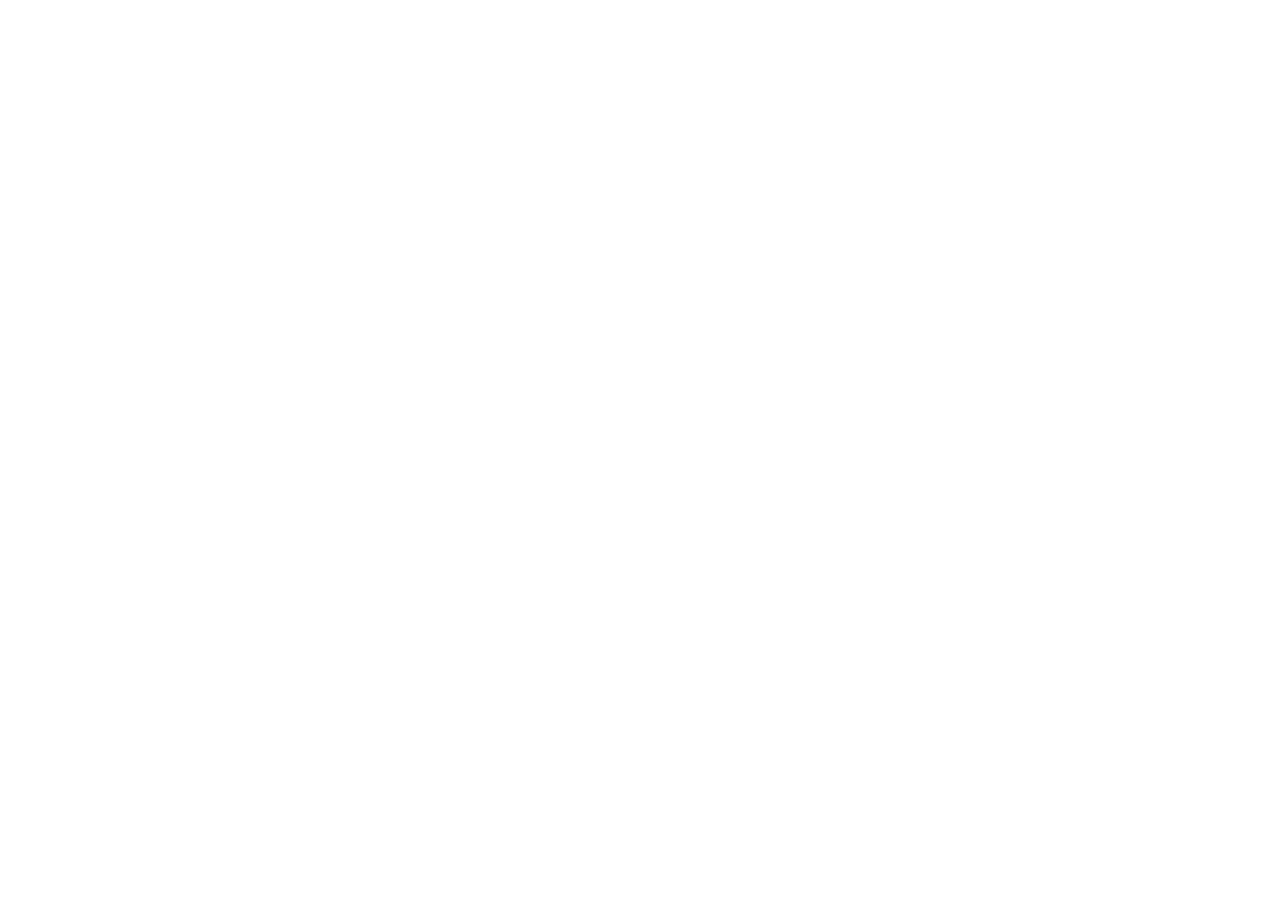
==== baking/index.html @ 8e5e3f55 "renamed folders and updated folder structure." ====
<!DOCTYPE html>
<html lang="en">

    <head>
        <meta charset="UTF-8">
        <meta name="viewport" content="width=device-width, initial-scale=1.0">
        <title>Document</title>
    </head>

    <body>

    </body>

</html>
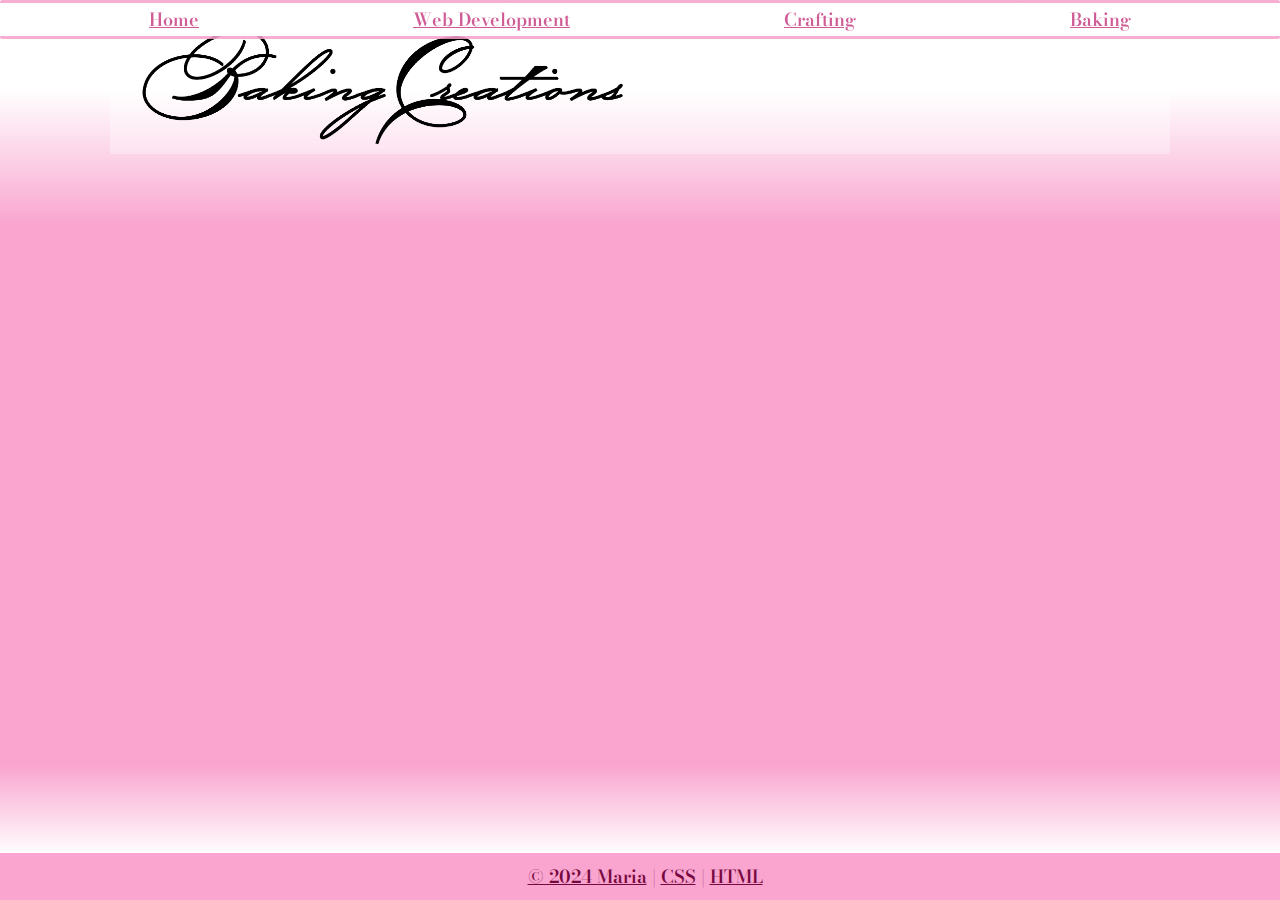
==== commit fd5af4e3: "added content pages" ====
--- a/baking/index.html
+++ b/baking/index.html
@@ -2,13 +2,76 @@
 <html lang="en">
 
     <head>
-        <meta charset="UTF-8">
+        <title> Baking Creations</title>
+        <meta charset="utf-8">
         <meta name="viewport" content="width=device-width, initial-scale=1.0">
-        <title>Document</title>
+        <link rel="stylesheet" href="../css/style.css">
+        <link rel="preconnect" href="https://fonts.googleapis.com">
+        <link rel="preconnect" href="https://fonts.gstatic.com" crossorigin>
+        <link
+            href="https://fonts.googleapis.com/css2?family=Bodoni+Moda:ital,opsz,wght@0,6..96,400..900;1,6..96,400..900&display=swap"
+            rel="stylesheet">
     </head>
 
-    <body>
+    <body class="home">
+        <div class="wrapper">
+            <header>
+                <h1>Baking Creations</h1>
+            </header>
+            <nav class="nav-main">
+                <button class="nav-main-menu-toggle" aria-label="Open Menu" aria-controls="nav-main-menu"
+                    aria-expanded="false">
+                    <svg viewBox="0 0 48 48" width="48" height="48">
+                        <rect x="6" y="12" width="36" height="4" rx="2"></rect>
+                        <rect x="6" y="22" width="36" height="4" rx="2"></rect>
+                        <rect x="6" y="32" width="36" height="4" rx="2"></rect>
 
+                    </svg>
+
+
+                </button>
+                <ul id="nav-main-menu" hidden>
+
+                    <li><a href="../index.html">Home</a></li>
+
+
+                    <li><a href="../web-development/index.html">Web Development</a></li>
+
+
+                    <li><a href="../crafting/index.html">Crafting</a></li>
+
+
+                    <li><a href="index.html">Baking</a></li>
+
+                </ul>
+            </nav>
+            <main>
+                <div class="cards">
+                    <div class="title">
+                        <img class="card" src="../images/bk.webp" alt="maria pino name">
+                    </div>
+
+
+                </div>
+
+            </main>
+
+
+            <footer>
+
+
+                <a href="javascript:void(location='https://mpino.bitweb1.nwtc.edu/')">&copy;
+                    2024 Maria</a>
+                |
+                <a
+                    href="javascript:void(location='https://jigsaw.w3.org/css-validator/validator?uri='+escape(location))">CSS</a>
+                |
+                <a href="javascript:void(location='https://validator.w3.org/nu/?doc='+escape(location))">HTML</a>
+
+            </footer>
+
+        </div>
+        <script src="js/script.js"></script>
     </body>
 
 </html>--- a/css/style.css
+++ b/css/style.css
@@ -0,0 +1,606 @@
+/*! normalize.css v8.0.1 | MIT License | github.com/necolas/normalize.css */
+
+html {
+    line-height: 1.15;
+    -webkit-text-size-adjust: 100%
+}
+
+body {
+    margin: 0
+}
+
+main {
+    display: block
+}
+
+h1 {
+    font-size: 2em;
+    margin: .67em 0
+}
+
+hr {
+    box-sizing: content-box;
+    height: 0;
+    overflow: visible
+}
+
+pre {
+    font-family: monospace, monospace;
+    font-size: 1em
+}
+
+a {
+    background-color: transparent
+}
+
+abbr[title] {
+    border-bottom: none;
+    text-decoration: underline;
+    text-decoration: underline dotted
+}
+
+b,
+strong {
+    font-weight: bolder
+}
+
+code,
+kbd,
+samp {
+    font-family: monospace, monospace;
+    font-size: 1em
+}
+
+small {
+    font-size: 80%
+}
+
+sub,
+sup {
+    font-size: 75%;
+    line-height: 0;
+    position: relative;
+    vertical-align: baseline
+}
+
+sub {
+    bottom: -.25em
+}
+
+sup {
+    top: -.5em
+}
+
+img {
+    border-style: none
+}
+
+button,
+input,
+optgroup,
+select,
+textarea {
+    font-family: inherit;
+    font-size: 100%;
+    line-height: 1.15;
+    margin: 0
+}
+
+button,
+input {
+    overflow: visible
+}
+
+button,
+select {
+    text-transform: none
+}
+
+[type=button],
+[type=reset],
+[type=submit],
+button {
+    -webkit-appearance: button;
+}
+
+[type=button]::-moz-focus-inner,
+[type=reset]::-moz-focus-inner,
+[type=submit]::-moz-focus-inner,
+button::-moz-focus-inner {
+    border-style: none;
+    padding: 0
+}
+
+[type=button]:-moz-focusring,
+[type=reset]:-moz-focusring,
+[type=submit]:-moz-focusring,
+button:-moz-focusring {
+    outline: 1px dotted ButtonText
+}
+
+fieldset {
+    padding: .35em .75em .625em
+}
+
+legend {
+    box-sizing: border-box;
+    color: inherit;
+    display: table;
+    max-width: 100%;
+    padding: 0;
+    white-space: normal
+}
+
+progress {
+    vertical-align: baseline
+}
+
+textarea {
+    overflow: auto
+}
+
+[type=checkbox],
+[type=radio] {
+    box-sizing: border-box;
+    padding: 0
+}
+
+[type=number]::-webkit-inner-spin-button,
+[type=number]::-webkit-outer-spin-button {
+    height: auto
+}
+
+[type=search] {
+    -webkit-appearance: textfield;
+    outline-offset: -2px
+}
+
+[type=search]::-webkit-search-decoration {
+    -webkit-appearance: none
+}
+
+::-webkit-file-upload-button {
+    -webkit-appearance: button;
+    font: inherit
+}
+
+details {
+    display: block
+}
+
+summary {
+    display: list-item
+}
+
+template {
+    display: none
+}
+
+[hidden] {
+    display: none
+}
+
+html {
+    box-sizing: border-box;
+    min-height: 100%;
+    position: relative;
+}
+
+/*end of normalize.css*/
+/*Styling main home page final project*/
+body {
+    background: linear-gradient(to bottom, white 10%, #f892c5d3 25%, #f892c5d3 85%, white 95%, white);
+    font-family: "Bodoni Moda", serif;
+    font-optical-sizing: auto;
+    font-weight: 300;
+    font-style: normal;
+    font-weight: 600;
+    line-height: 1.5;
+}
+
+.home .wrapper {
+    max-width: 1000px;
+    margin: auto;
+    color: #77083f;
+    text-align: center;
+    padding: 0 30px;
+    background-color: rgba(255, 255, 255, 0.339);
+
+}
+
+/*title- name*/
+.home h1 {
+    text-indent: -3000em;
+    overflow: hidden;
+    padding: 0;
+    margin: 0;
+    margin: 1px 0 10px;
+}
+
+/*Navigation menu*/
+
+.nav-main-menu-toggle svg * {
+    transform-box: fill-box;
+
+}
+
+.nav-main-menu-toggle rect:nth-child(1) {
+    transition: all 2s cubic-bezier(0.18, 0.89, 0.32, 1.28);
+    transform-origin: center;
+}
+
+.nav-main-menu-toggle rect:nth-child(2) {
+    transition: all 2.25s cubic-bezier(0.42, 0, 0.01, 0.97);
+    transform-origin: center;
+}
+
+.nav-main-menu-toggle rect:nth-child(3) {
+    transition: all 2s cubic-bezier(0.18, 0.89, 0.32, 1.28);
+    transform-origin: center;
+}
+
+.nav-main-menu-toggle[aria-expanded="true"] rect:nth-child(1) {
+    transform: translateY(6px);
+}
+
+.nav-main-menu-toggle[aria-expanded="true"] rect:nth-child(2) {
+    transform: scaleX(0);
+}
+
+.nav-main-menu-toggle[aria-expanded="true"] rect:nth-child(3) {
+    transform: translateY(-6px);
+}
+
+.nav-main {
+    position: fixed;
+    top: 0;
+    left: 0;
+    z-index: 9999;
+    line-height: 0;
+    background: #ffffff9d;
+    border-radius: 3px;
+    box-shadow: 0 2px 4px rgba(0, 0, 0, 0.1);
+}
+
+.nav-main-menu-toggle {
+    background: none;
+    border: none;
+    cursor: pointer;
+    line-height: 0;
+}
+
+#nav-main-menu {
+    display: grid;
+    transform: translateX(-100%);
+    transition: all 1s ease-in-out;
+    position: absolute;
+    width: 90vw;
+    margin: 0;
+    padding: 0;
+    list-style: none;
+    display: flex;
+    visibility: hidden;
+    flex-direction: column;
+    background: #df92b8bd;
+    box-shadow: 0 2px 4px rgba(0, 0, 0, 0.1);
+    overflow: hidden;
+}
+
+#nav-main-menu:not([hidden]) {
+    visibility: visible;
+    transform: translateX(0);
+    transition: all 1s ease-in-out;
+    padding: 20px 50px 20px 0px;
+    height: 80vw;
+    width: 80vw;
+}
+
+#nav-main-menu li a {
+    color: #d05c96;
+    display: flex;
+    line-height: 2.5;
+    padding: 2px 55px;
+    margin: 5px 15px;
+    transition: all .25s ease-in;
+    background: rgba(255, 255, 255, 0.859);
+    border-bottom: 3px solid #ff3e9f;
+    box-shadow: 0 2px 4px rgba(0, 0, 0, 0.1);
+
+}
+
+#nav-main-menu li:last-child {
+    border-bottom: none;
+}
+
+#nav-main-menu li a:hover,
+#nav-main-menu li a:focus {
+    background: #f0f0f0ea;
+}
+
+/*end nav*/
+
+/*intro*/
+.cards {
+    display: flex;
+    flex-direction: column;
+    align-items: center;
+    gap: 10px;
+}
+
+.card {
+    max-width: 100%;
+    height: auto;
+    align-self: center;
+
+}
+
+.card img {
+    grid-column: span 3;
+    width: 100%;
+    height: auto;
+}
+
+.photo {
+    max-width: 60%;
+    max-width: 60%;
+    border: 2px solid rgb(0 0 0 / 22%);
+    box-shadow: 0 2px 4px rgb(0 0 0 / 64%);
+    border-radius: 5px;
+    margin: auto;
+}
+
+.name {
+    margin: auto;
+    max-width: 700px;
+    align-items: center;
+}
+
+.card p {
+    max-width: 65ch;
+    text-align: center;
+    margin: auto;
+}
+
+
+/*end intro*/
+/*my work content*/
+h3 {
+    margin: auto;
+    padding: 0;
+}
+
+p {
+    padding: 10px 0px;
+    margin: auto;
+}
+
+.acards {
+    margin: auto;
+    display: flex;
+    flex-direction: column;
+    justify-content: center;
+    gap: 10px;
+}
+
+.acard {
+    text-align: center;
+    margin: auto;
+    width: 300px;
+    border-bottom: 3px solid #f57cb8d3;
+
+}
+
+.acard:last-child {
+    margin-bottom: 45px;
+}
+
+.button {
+    display: inline-block;
+    padding: 10px 20px;
+    background-color: #e67bb0d3;
+    text-decoration: none;
+    border: 2px solid rgba(255, 255, 255, 0.506);
+    border-radius: 3px;
+    font-size: 16px;
+    font-weight: bold;
+    cursor: pointer;
+    margin: 5px;
+    transition: background-color 0.3s ease;
+
+    a {
+        color: #ffffffd3;
+    }
+}
+
+.button:hover {
+    background-color: #fe4aa4d3;
+
+    a {
+        color: white;
+    }
+}
+
+/*end of my work content*/
+/*error page*/
+#errorpage h2 {
+    margin: 20px;
+    font-size: 40px;
+    color: #77083f;
+    border-top: none;
+    text-shadow: 2px 2px 4px rgba(0, 0, 0, 0.5);
+    font-weight: bolder;
+
+}
+
+/*footer*/
+footer {
+    position: absolute;
+    bottom: 0;
+    left: 0;
+    right: 0;
+    width: 100%;
+    padding: 10px 5px;
+    margin: auto;
+    background-color: #f892c5d3;
+
+
+
+    a {
+        color: inherit;
+        font-size: 18px;
+
+        &:hover {
+            background-color: #ffffff9f;
+        }
+    }
+}
+
+/**/
+@media (min-width: 600px) {
+
+    /*Style nav menu for large screens*/
+    .nav-main {
+        position: absolute;
+        top: 0;
+        left: 0;
+        right: 0;
+        z-index: auto;
+        width: 100%;
+        grid-column: span 3;
+
+    }
+
+    .nav-main-menu-toggle {
+        display: none;
+    }
+
+    #nav-main-menu {
+        position: fixed;
+        top: 0;
+        visibility: visible;
+        transform: translateX(0);
+        transition: none;
+        display: flex;
+        flex-direction: row;
+        justify-content: space-evenly;
+        margin: auto;
+        background: linear-gradient(to bottom, #f4a1c9db 7%, white 0%, white 93%, #f4a1c9db 30%);
+        box-shadow: none;
+        border-radius: 2px;
+        width: 100%;
+
+    }
+
+    #nav-main-menu li a {
+        line-height: 1.5;
+        padding: 2px 55px;
+        margin: 5px 0px;
+        transition: all .25s ease-in;
+        background: rgba(255, 255, 255, 0);
+        border-bottom: none;
+        box-shadow: none;
+
+    }
+
+    /*wrapper grid styling*/
+    .home .wrapper {
+        display: grid;
+        grid-template-columns: repeat(3, 1fr);
+        gap: 20px;
+        font-size: 18px;
+        margin: auto;
+    }
+
+    .home .wrapper header {
+        grid-column: span 3;
+        margin: 0;
+        padding: 0;
+        height: 0;
+
+        h1 {
+            margin: 0;
+            padding: 0;
+            height: 0;
+        }
+    }
+
+    main {
+        grid-column: span 3;
+    }
+
+    .cards {
+
+        display: grid;
+        grid-template-columns: repeat(2, 1fr);
+        align-items: center;
+        align-content: center;
+        justify-content: center;
+        text-align: center;
+        width: auto;
+    }
+
+    .cards .name {
+        width: 100%;
+        grid-column: span 2;
+    }
+
+    .card {
+        width: 100%;
+        grid-column: span 1;
+        align-content: center;
+        text-align: justify;
+        font-weight: bold;
+
+    }
+
+    p.card {
+        font-size: 20px;
+    }
+
+
+    .card img {
+        max-width: 70%;
+
+    }
+
+    .acards {
+
+        display: grid;
+        grid-template-columns: repeat(3, 1fr);
+        gap: 10px;
+        width: auto;
+    }
+
+    .acard {
+        grid-column: span 3;
+        width: auto;
+        max-width: 60ch;
+
+        p {
+            text-align: justify;
+        }
+
+    }
+
+    h2 {
+        padding: 0px;
+        margin: 5px auto;
+        border-top: 4px solid #f79dca;
+        border-bottom: 4px solid #f79dca;
+    }
+
+}
+
+@media (min-width: 1000px) {
+    #nav-main-menu {
+        top: 0;
+        left: 0;
+        right: 0;
+
+    }
+
+    #nav-main-menu li a {
+        padding: 1px 65px;
+
+    }
+}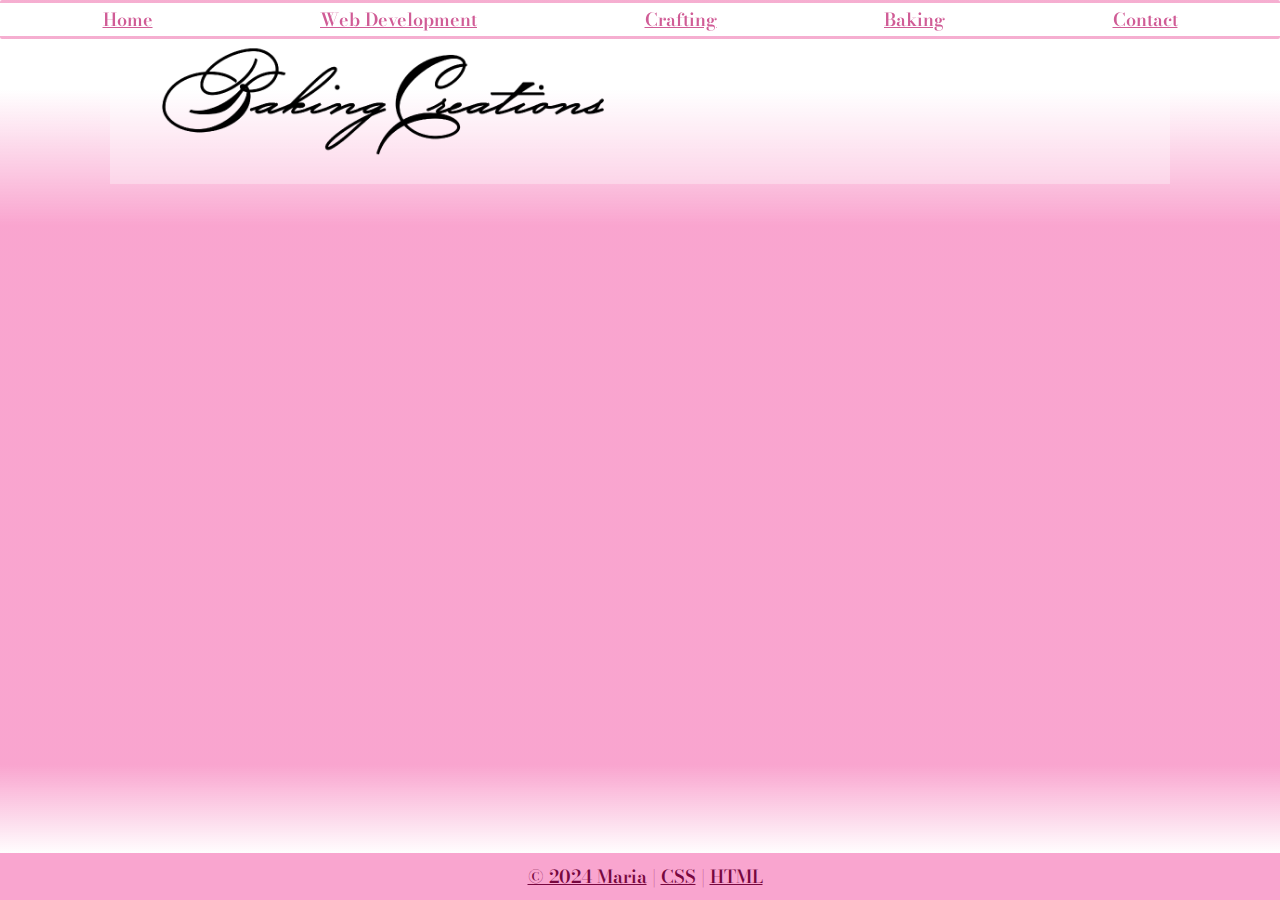
==== commit 1b42035b: "added contact page and updated nav on all pages to add contact" ====
--- a/baking/index.html
+++ b/baking/index.html
@@ -43,12 +43,15 @@
 
                     <li><a href="index.html">Baking</a></li>
 
+                    <li><a href="../contact/index.html">Contact</a></li>
+
+
                 </ul>
             </nav>
             <main>
                 <div class="cards">
                     <div class="title">
-                        <img class="card" src="../images/bk.webp" alt="maria pino name">
+                        <img class="card" src="../images/bk.webp" alt="baking title">
                     </div>
 
 
--- a/css/style.css
+++ b/css/style.css
@@ -191,7 +191,6 @@
 body {
     background: linear-gradient(to bottom, white 10%, #f892c5d3 25%, #f892c5d3 85%, white 95%, white);
     font-family: "Bodoni Moda", serif;
-    font-optical-sizing: auto;
     font-weight: 300;
     font-style: normal;
     font-weight: 600;
@@ -314,7 +313,8 @@
 
 #nav-main-menu li a:hover,
 #nav-main-menu li a:focus {
-    background: #f0f0f0ea;
+    background: #e2a1c1d3;
+    color: white;
 }
 
 /*end nav*/
@@ -405,19 +405,15 @@
     font-weight: bold;
     cursor: pointer;
     margin: 5px;
-    transition: background-color 0.3s ease;
-
-    a {
-        color: #ffffffd3;
-    }
+    transition: background-color 0.5s ease;
+    color: white;
+
 }
 
 .button:hover {
-    background-color: #fe4aa4d3;
-
-    a {
-        color: white;
-    }
+    background-color: rgba(255, 255, 255, 0.759);
+    color: #e769a8d3;
+    border: 2px solid #e67bb0d3;
 }
 
 /*end of my work content*/
@@ -445,17 +441,23 @@
 
 
 
+
     a {
         color: inherit;
         font-size: 18px;
 
         &:hover {
             background-color: #ffffff9f;
+            transition: background-color 0.5s ease;
         }
     }
 }
 
-/**/
+/*style page titles placements*/
+.title {
+    padding: 20px;
+}
+
 @media (min-width: 600px) {
 
     /*Style nav menu for large screens*/
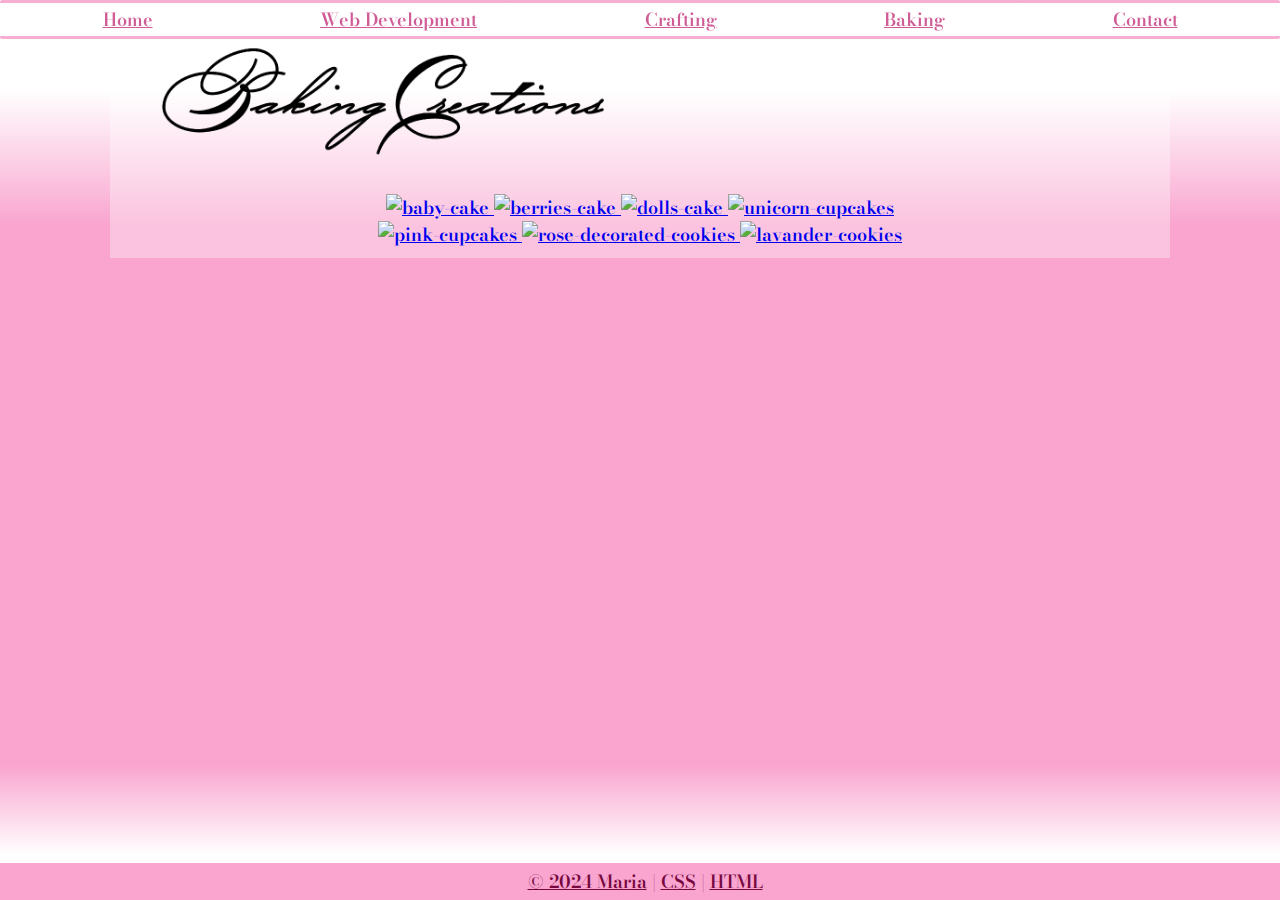
==== commit 4e162026: "updated baking page with content" ====
--- a/baking/index.html
+++ b/baking/index.html
@@ -11,6 +11,9 @@
         <link
             href="https://fonts.googleapis.com/css2?family=Bodoni+Moda:ital,opsz,wght@0,6..96,400..900;1,6..96,400..900&display=swap"
             rel="stylesheet">
+        <script src="https://cdn.jsdelivr.net/npm/@fancyapps/ui@5.0/dist/fancybox/fancybox.umd.js"></script>
+        <link rel="stylesheet" href="https://cdn.jsdelivr.net/npm/@fancyapps/ui@5.0/dist/fancybox/fancybox.css" />
+
     </head>
 
     <body class="home">
@@ -54,8 +57,32 @@
                         <img class="card" src="../images/bk.webp" alt="baking title">
                     </div>
 
+                </div>
+                <p class="gallery">
+                    <a href="../images/baking/baby-cake.webp" data-fancybox="gallery-a" data-caption="Spring-2018">
+                        <img src="../images/baking/baby-cake-small.webp" alt="baby-cake">
+                    </a>
 
-                </div>
+                    <a href="../images/baking/berries-cake.webp" data-fancybox="gallery-a" data-caption="Fall-2017">
+                        <img src="../images/baking/berries-cake-small.webp" alt="berries-cake">
+                    </a>
+                    <a href="../images/baking/dolls-cake.webp" data-fancybox="gallery-a" data-caption="Spring-2018">
+                        <img src="../images/baking/dolls-cake-small.webp" alt="dolls-cake">
+                    </a>
+
+                    <a href="../images/baking/cupcakes.webp" data-fancybox="gallery-a" data-caption="Fall-2017">
+                        <img src="../images/baking/cupcakes-small.webp" alt="unicorn-cupcakes">
+                    </a>
+                    <a href="../images/baking/pink-cupcakes.webp" data-fancybox="gallery-a" data-caption="Fall-2017">
+                        <img src="../images/baking/pink-cupcakes-small.webp" alt="pink-cupcakes">
+                    </a>
+                    <a href="../images/baking/rose-cookies.webp" data-fancybox="gallery-a" data-caption="Fall-2017">
+                        <img src="../images/baking/rose-cookies-small.webp" alt="rose-decorated-cookies">
+                    </a>
+                    <a href="../images/baking/lavander-cookies.webp" data-fancybox="gallery-a" data-caption="Fall-2017">
+                        <img src="../images/baking/lavander-cookies-small.webp" alt="lavander-cookies">
+                    </a>
+                </p>
 
             </main>
 
@@ -74,7 +101,7 @@
             </footer>
 
         </div>
-        <script src="js/script.js"></script>
+        <script src="../js/script.js"></script>
     </body>
 
 </html>--- a/css/style.css
+++ b/css/style.css
@@ -435,7 +435,7 @@
     left: 0;
     right: 0;
     width: 100%;
-    padding: 10px 5px;
+    padding: 5px;
     margin: auto;
     background-color: #f892c5d3;
 
@@ -456,6 +456,115 @@
 /*style page titles placements*/
 .title {
     padding: 20px;
+}
+
+/*Contact page form and validation*/
+
+form {
+    width: auto;
+    justify-items: center;
+    margin: 10px auto 40px;
+    align-items: center;
+    text-align: center;
+    border-radius: 5px;
+}
+
+
+#form label {
+    margin: 5px;
+    font-size: 16px;
+    color: black;
+    font-weight: bold;
+
+
+}
+
+.form {
+    color: #bc417e;
+}
+
+.form h2 {
+    margin: 20px auto 0;
+    border: none;
+
+}
+
+.inputbttn {
+    padding: 5px;
+    font-size: 18px;
+    border: solid 2px rgb(114, 17, 74);
+    border-radius: 3px;
+    background-color: #f892c5d3;
+    color: white;
+    margin-top: 7px;
+}
+
+legend {
+    font-size: 20px;
+    font-weight: bolder;
+}
+
+label {
+    font-size: 16px;
+    font-weight: bold;
+    display: block;
+    text-align: left;
+    line-height: 1.5;
+}
+
+input[type=radio],
+input[type=checkbox] {
+    float: left;
+}
+
+fieldset {
+    background-color: rgba(249, 249, 249, 0.511);
+    box-shadow: 0 2px 4px rgba(116, 69, 95, 0.64);
+    border-color: #d05c96;
+    margin: auto;
+}
+
+p,
+li {
+    max-width: 50ch;
+    display: block;
+}
+
+form input[type=text],
+form input[type=email] {
+    line-height: 1.2;
+    font-size: 18px;
+    padding: 2px 6px;
+    width: 80%;
+}
+
+legend {
+    font-weight: bolder;
+    font-size: 20px;
+}
+
+textarea {
+    width: 80%;
+}
+
+#password {
+    width: 80%;
+    line-height: 1.2;
+    font-size: 18px;
+}
+
+
+.error-parent {
+    border: solid 2px #f88379;
+    background-color: #f884798b;
+    padding: 3px;
+}
+
+.error {
+    font-size: 16px;
+    display: flex;
+    flex-direction: row-reverse;
+    color: #cb1a0a;
 }
 
 @media (min-width: 600px) {
@@ -591,6 +700,11 @@
         border-bottom: 4px solid #f79dca;
     }
 
+    fieldset {
+        max-width: 700px;
+    }
+
+
 }
 
 @media (min-width: 1000px) {
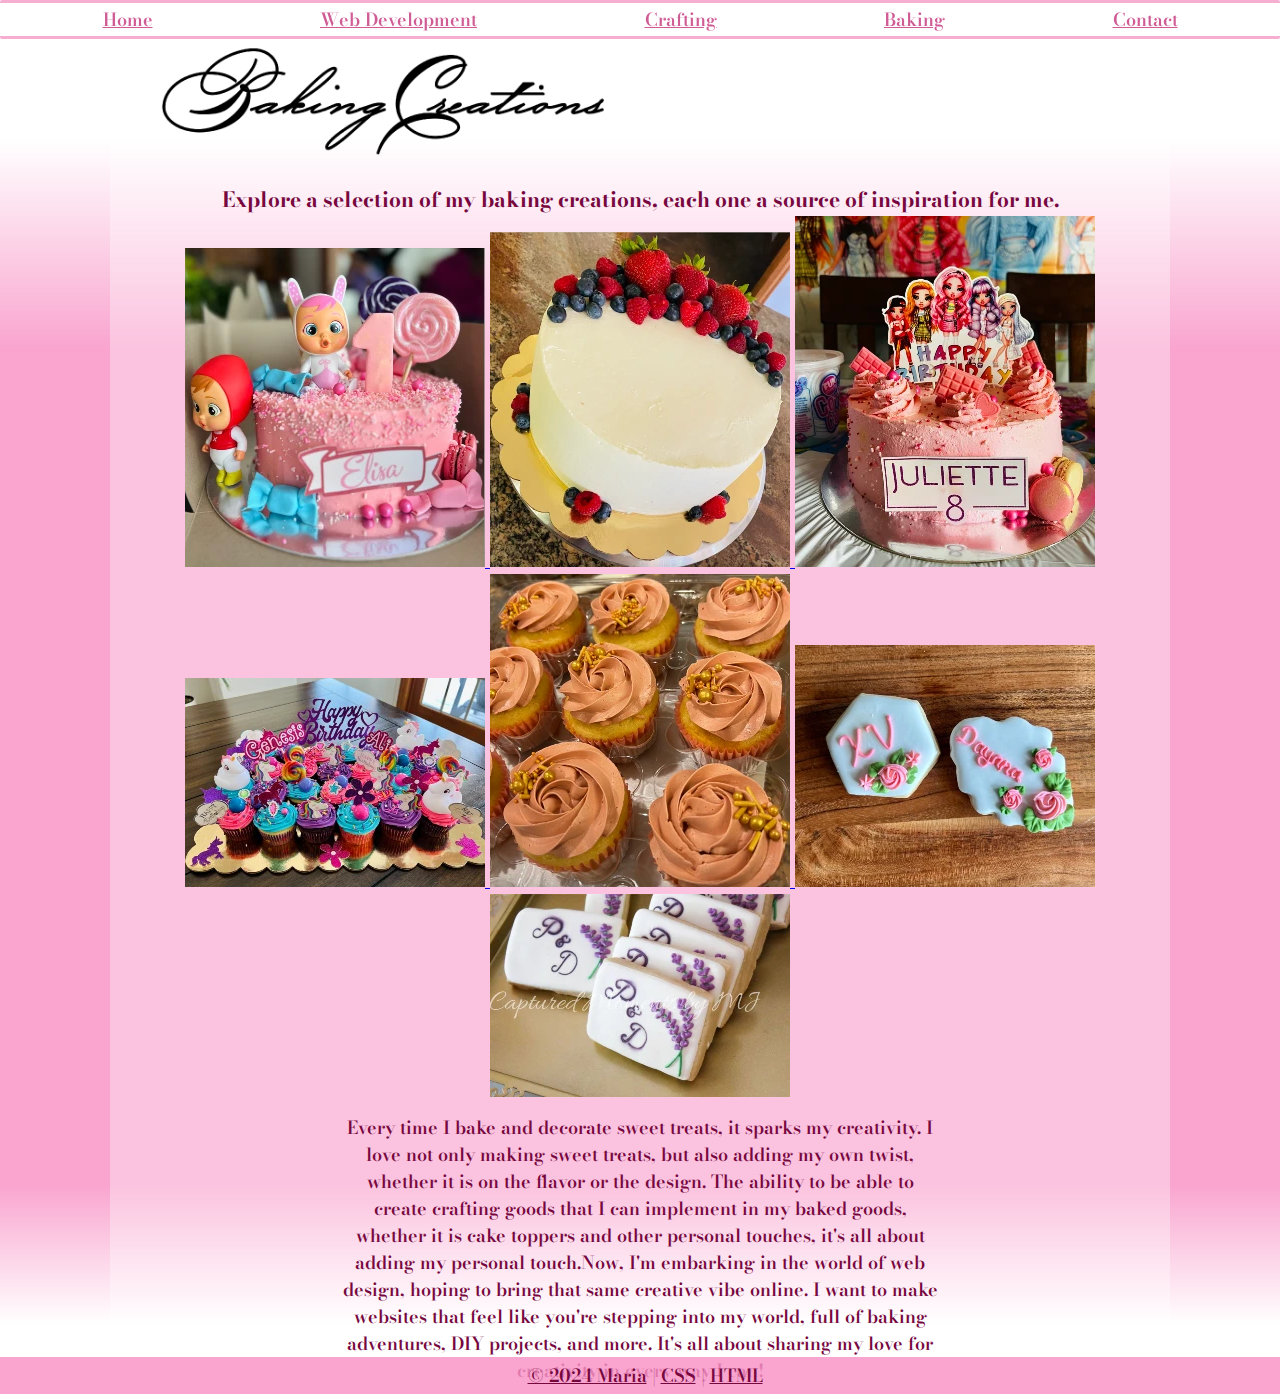
==== commit 8c3408b2: "updated baking page structure and added text content" ====
--- a/baking/index.html
+++ b/baking/index.html
@@ -11,10 +11,12 @@
         <link
             href="https://fonts.googleapis.com/css2?family=Bodoni+Moda:ital,opsz,wght@0,6..96,400..900;1,6..96,400..900&display=swap"
             rel="stylesheet">
+
         <script src="https://cdn.jsdelivr.net/npm/@fancyapps/ui@5.0/dist/fancybox/fancybox.umd.js"></script>
         <link rel="stylesheet" href="https://cdn.jsdelivr.net/npm/@fancyapps/ui@5.0/dist/fancybox/fancybox.css" />
+    </head>
 
-    </head>
+
 
     <body class="home">
         <div class="wrapper">
@@ -58,31 +60,48 @@
                     </div>
 
                 </div>
-                <p class="gallery">
-                    <a href="../images/baking/baby-cake.webp" data-fancybox="gallery-a" data-caption="Spring-2018">
-                        <img src="../images/baking/baby-cake-small.webp" alt="baby-cake">
-                    </a>
+                <div class="baking">
+                    <h3>Explore a selection of my baking creations, each one a source of inspiration for me.</h3>
+                    <div class="gallery">
+                        <a href="../images/baking/baby-cake.webp" data-fancybox="gallery-a"
+                            data-caption="Cry Babies Cake">
+                            <img src="../images/baking/baby-cake-small.webp" alt="baby-cake">
+                        </a>
 
-                    <a href="../images/baking/berries-cake.webp" data-fancybox="gallery-a" data-caption="Fall-2017">
-                        <img src="../images/baking/berries-cake-small.webp" alt="berries-cake">
-                    </a>
-                    <a href="../images/baking/dolls-cake.webp" data-fancybox="gallery-a" data-caption="Spring-2018">
-                        <img src="../images/baking/dolls-cake-small.webp" alt="dolls-cake">
-                    </a>
+                        <a href="../images/baking/berries-cake.webp" data-fancybox="gallery-a"
+                            data-caption="Berries Cake">
+                            <img src="../images/baking/berries-cake-small.webp" alt="berries-cake">
+                        </a>
+                        <a href="../images/baking/dolls-cake.webp" data-fancybox="gallery-a"
+                            data-caption="Rainbow High Dolls Cake">
+                            <img src="../images/baking/dolls-cake-small.webp" alt="dolls-cake">
+                        </a>
 
-                    <a href="../images/baking/cupcakes.webp" data-fancybox="gallery-a" data-caption="Fall-2017">
-                        <img src="../images/baking/cupcakes-small.webp" alt="unicorn-cupcakes">
-                    </a>
-                    <a href="../images/baking/pink-cupcakes.webp" data-fancybox="gallery-a" data-caption="Fall-2017">
-                        <img src="../images/baking/pink-cupcakes-small.webp" alt="pink-cupcakes">
-                    </a>
-                    <a href="../images/baking/rose-cookies.webp" data-fancybox="gallery-a" data-caption="Fall-2017">
-                        <img src="../images/baking/rose-cookies-small.webp" alt="rose-decorated-cookies">
-                    </a>
-                    <a href="../images/baking/lavander-cookies.webp" data-fancybox="gallery-a" data-caption="Fall-2017">
-                        <img src="../images/baking/lavander-cookies-small.webp" alt="lavander-cookies">
-                    </a>
-                </p>
+                        <a href="../images/baking/cupcakes.webp" data-fancybox="gallery-a"
+                            data-caption="Unicorn Chocolate & Vanilla Cupcakes">
+                            <img src="../images/baking/cupcakes-small.webp" alt="unicorn-cupcakes">
+                        </a>
+                        <a href="../images/baking/pink-cupcakes.webp" data-fancybox="gallery-a"
+                            data-caption="Vanilla Rosette Cupcakes">
+                            <img src="../images/baking/pink-cupcakes-small.webp" alt="pink-cupcakes">
+                        </a>
+                        <a href="../images/baking/rose-cookies.webp" data-fancybox="gallery-a"
+                            data-caption="XV Rose Cookies">
+                            <img src="../images/baking/rose-cookies-small.webp" alt="rose-decorated-cookies">
+                        </a>
+                        <a href="../images/baking/lavander-cookies.webp" data-fancybox="gallery-a"
+                            data-caption="Lavender Cookies">
+                            <img src="../images/baking/lavander-cookies-small.webp" alt="lavender-cookies">
+                        </a>
+                    </div>
+                    <p>Every time I bake and decorate sweet treats, it sparks my creativity. I love not only making
+                        sweet treats, but also adding my own twist, whether it is on the flavor or the design. The
+                        ability to be able to create crafting goods that I can implement in my baked goods, whether it
+                        is cake toppers and other personal touches, it's all about adding my personal touch.Now, I'm
+                        embarking in the world of web design, hoping to bring that same creative vibe online. I want to
+                        make websites that feel like you're stepping into my world, full of baking adventures, DIY
+                        projects, and more. It's all about sharing my love for creativity in every way I can!</p>
+                </div>
 
             </main>
 
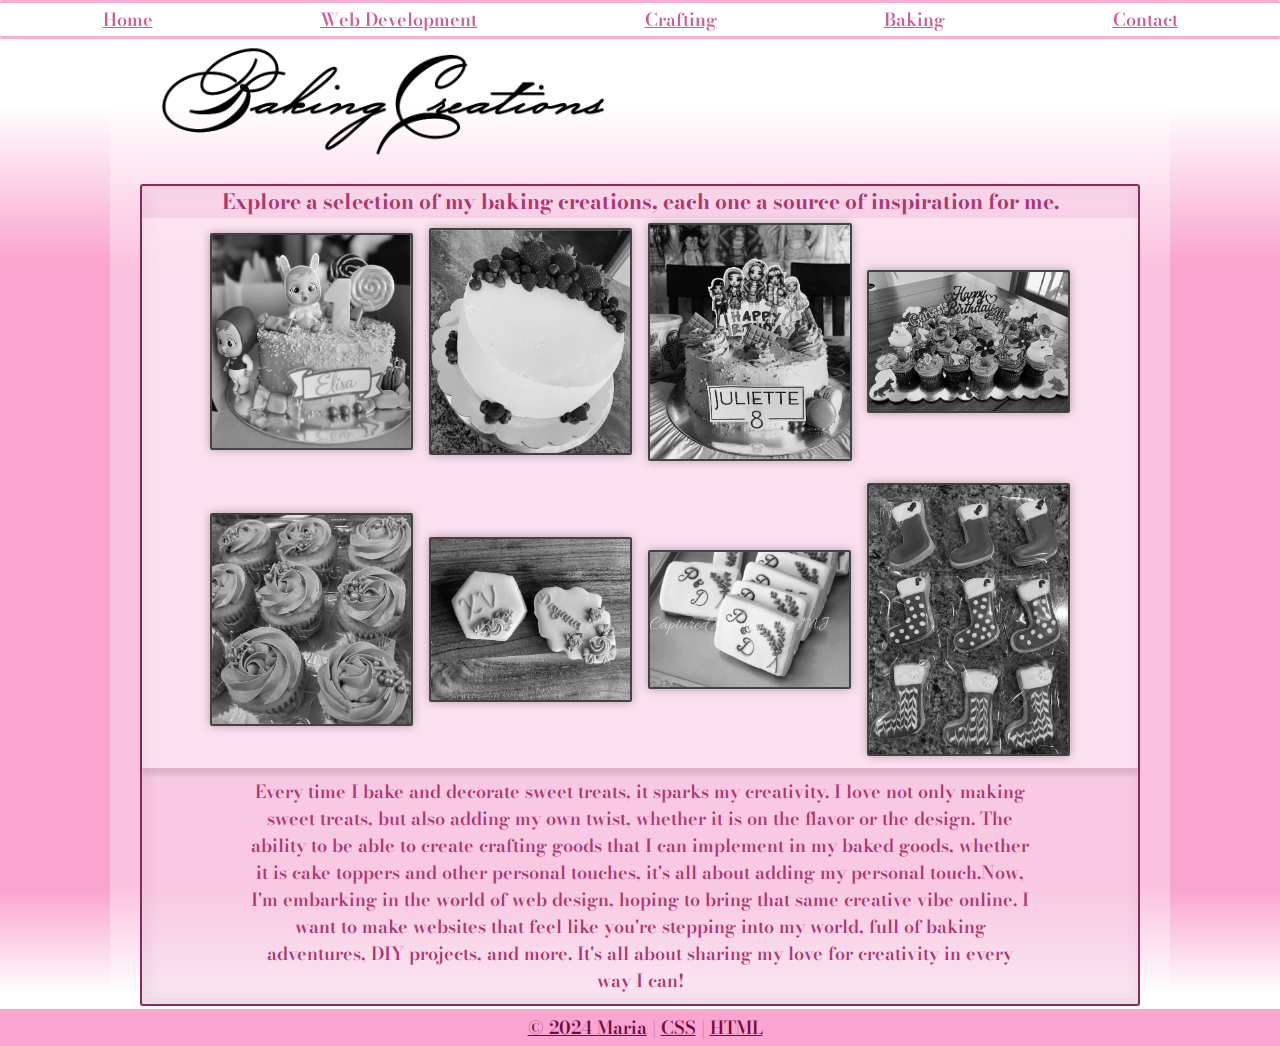
==== commit c0e496bb: "added img to html" ====
--- a/baking/index.html
+++ b/baking/index.html
@@ -93,6 +93,10 @@
                             data-caption="Lavender Cookies">
                             <img src="../images/baking/lavander-cookies-small.webp" alt="lavender-cookies">
                         </a>
+                        <a href="../images/baking/xmas-cookies.webp" data-fancybox="gallery-a"
+                            data-caption="Christmas Cookies">
+                            <img src="../images/baking/xmas-cookies-small.webp" alt="xmas-cookies">
+                        </a>
                     </div>
                     <p>Every time I bake and decorate sweet treats, it sparks my creativity. I love not only making
                         sweet treats, but also adding my own twist, whether it is on the flavor or the design. The
--- a/css/style.css
+++ b/css/style.css
@@ -399,7 +399,8 @@
     padding: 10px 20px;
     background-color: #e67bb0d3;
     text-decoration: none;
-    border: 2px solid rgba(255, 255, 255, 0.506);
+    border: 2px solid rgba(255, 255, 255, 0.756);
+    box-shadow: 2px 5px 9px rgb(141 137 139 / 77%);
     border-radius: 3px;
     font-size: 16px;
     font-weight: bold;
@@ -428,6 +429,52 @@
 
 }
 
+/*Gallery for baking page*/
+.baking {
+    align-items: center;
+    justify-content: center;
+    color: #ae3672;
+    border: #892a5e solid 2px;
+    border-radius: 3px;
+    margin: 0 auto 40px;
+    background-color: #f6cee487;
+    box-shadow: inset 2px -4px 10px 6px rgb(155 133 145 / 10%);
+
+    p {
+        max-width: 65ch;
+    }
+}
+
+.gallery {
+    display: flex;
+    flex-direction: row;
+    flex-wrap: wrap;
+    margin: auto;
+    padding: 0;
+    gap: 5px;
+    align-items: center;
+    justify-content: center;
+    background-color: #ffffff70;
+    box-shadow: 0 7px 4px rgba(0, 0, 0, 0.1);
+
+}
+
+.gallery img {
+    margin: 5px;
+    border: 2px solid #892a5e;
+    border-radius: 2px;
+    box-shadow: 0 0 10px rgba(0, 0, 0, 0.3);
+    filter: grayscale(1);
+    transition: transform .5s;
+    max-width: 100px;
+
+}
+
+.gallery img:hover {
+    filter: grayscale(0);
+    transform: scale(1.1);
+}
+
 /*footer*/
 footer {
     position: absolute;
@@ -555,16 +602,15 @@
 
 
 .error-parent {
-    border: solid 2px #f88379;
-    background-color: #f884798b;
+
     padding: 3px;
 }
 
 .error {
-    font-size: 16px;
+
     display: flex;
+    background-color: #ff150064;
     flex-direction: row-reverse;
-    color: #cb1a0a;
 }
 
 @media (min-width: 600px) {
@@ -704,6 +750,12 @@
         max-width: 700px;
     }
 
+    /*baking gallery*/
+    .gallery img {
+        max-width: 200px;
+
+    }
+
 
 }
 
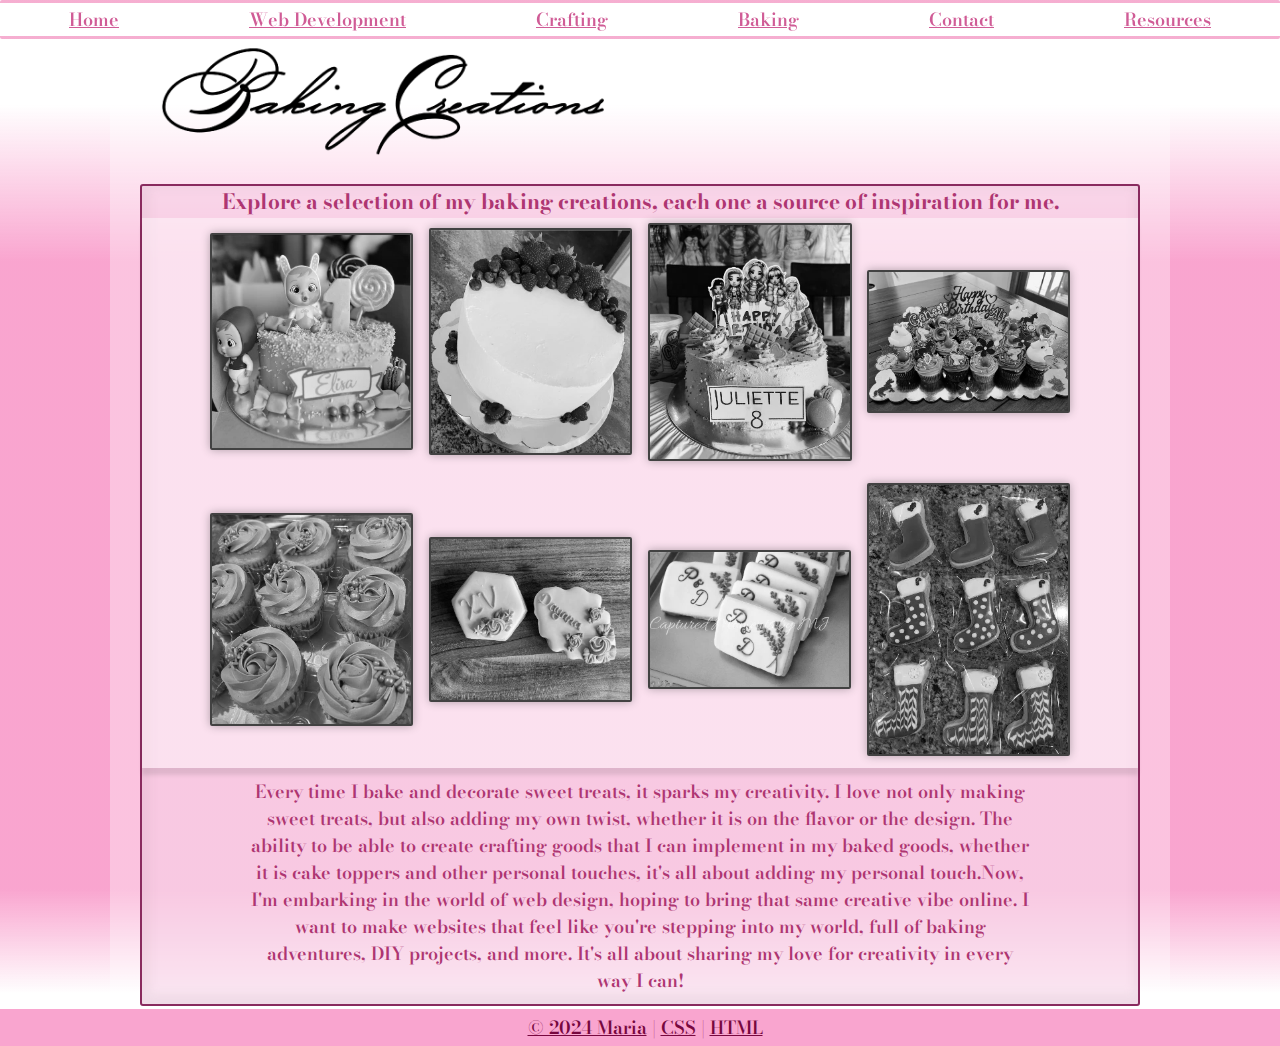
==== commit 11710ebc: "updated the navigation" ====
--- a/baking/index.html
+++ b/baking/index.html
@@ -49,6 +49,9 @@
                     <li><a href="index.html">Baking</a></li>
 
                     <li><a href="../contact/index.html">Contact</a></li>
+
+                    <li><a href="../resources/index.html">Resources</a></li>
+
 
 
                 </ul>
--- a/css/style.css
+++ b/css/style.css
@@ -505,6 +505,65 @@
     padding: 20px;
 }
 
+/*Craft page*/
+.crafting {
+    display: flex;
+    flex-direction: row;
+    flex-wrap: wrap;
+    margin: auto;
+    padding: 0;
+    gap: 10px;
+    align-items: center;
+    justify-content: center;
+    color: #ae3672;
+    background-color: #ffffff70;
+
+}
+
+.cfts {
+    max-width: 100px;
+    max-height: 100px;
+    border: solid 8px white;
+    transition: transform .5s;
+}
+
+.cfts:hover {
+    transform: scale(1.3);
+}
+
+.crafting p {
+
+    max-width: 65ch;
+    background-color: white;
+    margin: 3px auto;
+
+
+}
+
+/*WD*/
+iframe {
+    margin: 10px auto;
+    min-width: 80%;
+    height: 500px;
+}
+
+.fp {
+    display: flex;
+    flex-direction: column;
+    justify-content: center;
+    margin: auto
+}
+
+#fp {
+    max-width: 65ch;
+    color: #ae3672;
+}
+
+.wd {
+    background-color: #ffffff70;
+    margin-bottom: 30px;
+}
+
 /*Contact page form and validation*/
 
 form {
@@ -594,12 +653,6 @@
     width: 80%;
 }
 
-#password {
-    width: 80%;
-    line-height: 1.2;
-    font-size: 18px;
-}
-
 
 .error-parent {
 
@@ -611,6 +664,41 @@
     display: flex;
     background-color: #ff150064;
     flex-direction: row-reverse;
+}
+
+/*Resources*/
+.resources {
+    background-color: #ffffff70;
+    color: #bc417e;
+    min-height: 100vw;
+}
+
+.resources h2 {
+    margin: 20px;
+    border-top: none;
+}
+
+table {
+    border: double 2px rgb(196, 46, 134);
+    border-radius: 3px;
+    background-color: #eba5c8a5;
+    color: rgb(0, 0, 0);
+    margin: auto;
+}
+
+th,
+td {
+    border: solid 2px rgb(114, 17, 74);
+    padding: 8px;
+    text-align: left;
+}
+
+th {
+    background-color: rgba(114, 17, 74, 0.444);
+}
+
+tr:nth-child(even) {
+    background-color: #f892c583;
 }
 
 @media (min-width: 600px) {
@@ -639,7 +727,7 @@
         transition: none;
         display: flex;
         flex-direction: row;
-        justify-content: space-evenly;
+        justify-content: center;
         margin: auto;
         background: linear-gradient(to bottom, #f4a1c9db 7%, white 0%, white 93%, #f4a1c9db 30%);
         box-shadow: none;
@@ -666,6 +754,7 @@
         gap: 20px;
         font-size: 18px;
         margin: auto;
+
     }
 
     .home .wrapper header {
@@ -756,6 +845,16 @@
 
     }
 
+    /*crafts*/
+    .cfts {
+        max-width: 200px;
+        max-height: 200px;
+    }
+
+    /*wd*/
+    .fp {
+        flex-direction: row;
+    }
 
 }
 
